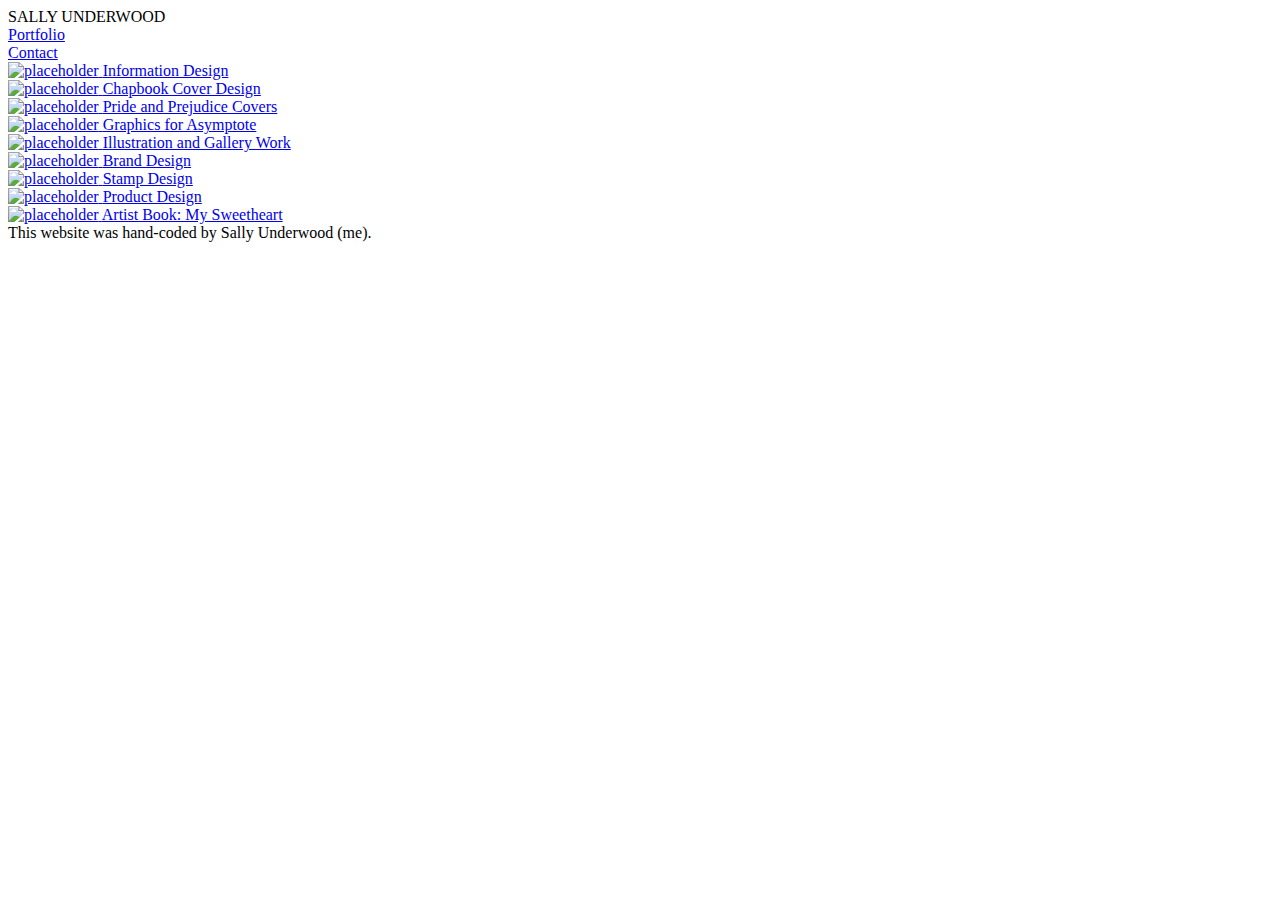
==== index.html @ 75299784 "Importing Index.html" ====
<!doctype html>
<html>
<head>
<meta charset="UTF-8">

<title>Portfolio</title>
<link href="newNav.css" rel="stylesheet" type="text/css">
<link href="newHome.css" rel="stylesheet" type="text/css">
<link rel="shortcut icon" type="image/x-icon" href="favicon.png" />
<link href="https://fonts.googleapis.com/css?family=Work+Sans:200" rel="stylesheet'" type="text/css">

<meta name="google-site-verification" content="ToMrKjdfHGc5eGBs0B--VI5Lm_kHlKUtqxMDz7kt4fs" />
</head>

<body>
	<!--<body background="bg.png">-->	
<!--	<body style="background-color: #E4E2DB;">-->
	<div class="wrapper">
            <header>
					<div class="title">SALLY UNDERWOOD</div>
                    <div class="menuWrapper">
                        <div class="portfolio"><a href="index.html">Portfolio</a></div>
                        <!--<div class="about"><a href="newAbout.html">About</a></div>-->
                        <div class="contact"><a href="newContact.html">Contact</a></div>
                    </div><!--end.menuWrapper-->
            </header>
            
			<div class="imageWrapper">
				<div class="image1">
					<a href="newPort1.html">
						<img src="topleft.jpg" alt="placeholder">
						<span class="text-content"><span>Information Design</span></span>
					</a>
				</div>
				<div class="image1">
					<a href="newPort2.html">
						<img src="topmid.jpg" alt="placeholder">
						<span class="text-content"><span>Chapbook Cover Design</span></span>
					</a>
				</div>
				<div class="image1">
					<a href="newPort3.html">
						<img src="topright.jpg" alt="placeholder">
						<span class="text-content"><span>Pride and Prejudice Covers</span></span>
					</a>
				</div>
				<div class="image1">
					<a href="newPort4.html">
						<img src="midleft.jpg" alt="placeholder">
						<span class="text-content"><span>Graphics for Asymptote</span></span>
					</a>
				</div>
				<div class="image1">
					<a href="newPort8.html">
						<img src="botmid.jpg" alt="placeholder">
						<span class="text-content"><span>Illustration and Gallery Work</span></span>
					</a>
				</div>
				
				<div class="image1">
					<a href="newPort6.html">
						<img src="midright.jpg" alt="placeholder">
						<span class="text-content"><span>Brand Design</span></span>
					</a>
				</div>
				<div class="image1">
					<a href="newPort7.html">
						<img src="botleft.jpg" alt="placeholder">
						<span class="text-content"><span>Stamp Design</span></span>
					</a>
				</div>
				<div class="image1">
					<a href="newPort5.html">
						<img src="midmid.jpg" alt="placeholder">
						<span class="text-content"><span>Product Design</span></span>
					</a>
				</div>
				<div class="image1">
					<a href="newPort9.html">
						<img src="botright.jpg" alt="placeholder">
						<span class="text-content"><span>Artist Book: My Sweetheart</span></span>
					</a>
				</div>
				<div class="footer">This website was hand-coded by Sally Underwood (me).</div>
			</div><!--end.imageWrapper-->
		
	</div><!--end.wrapper><br>-->
	
</body>
<!--<footer>This website was hand coded by Sally Underwood (me).</footer>-->
</html>
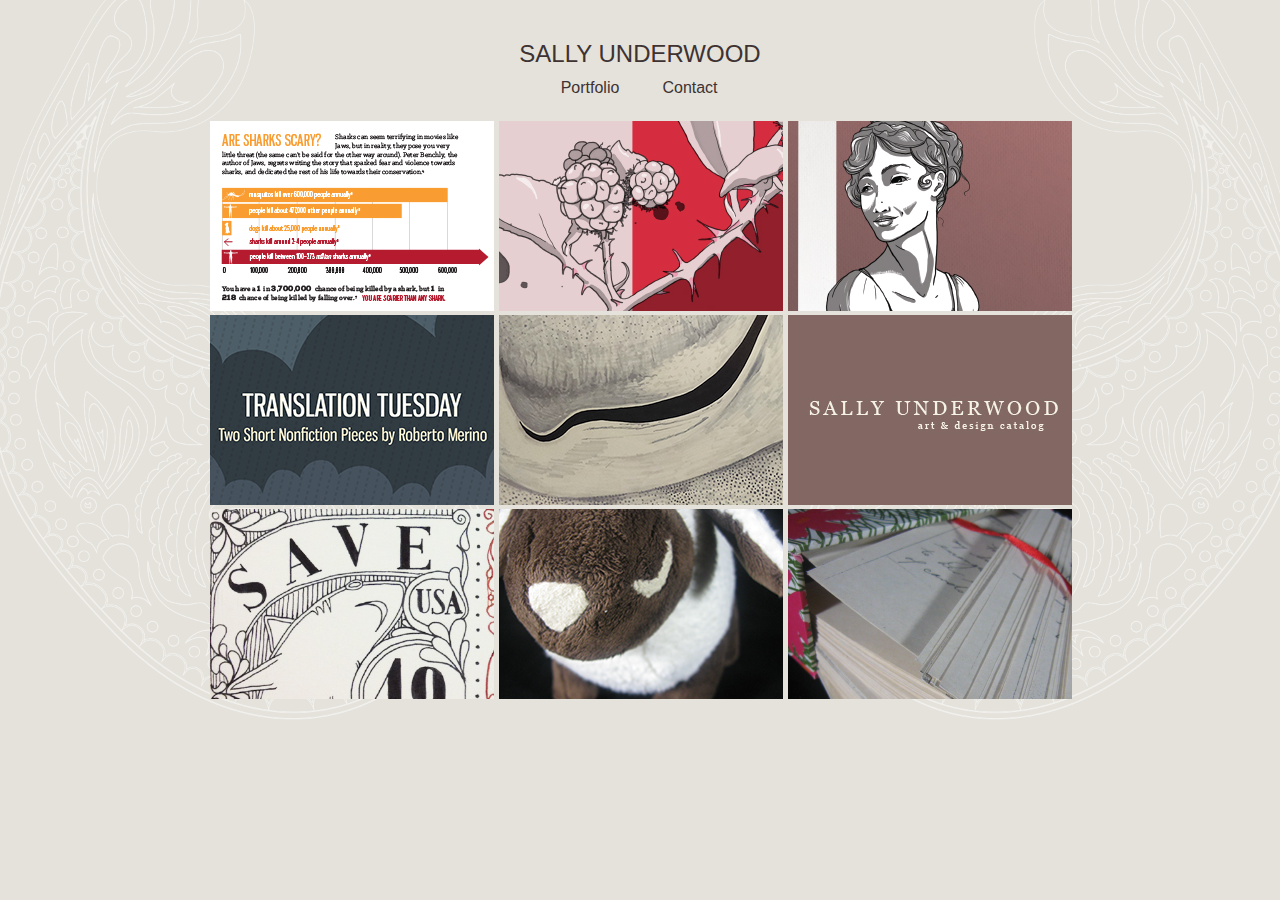
==== commit 09ee3e8f: "Removed dorky lingo" ====
--- a/index.html
+++ b/index.html
@@ -81,7 +81,6 @@
 						<span class="text-content"><span>Artist Book: My Sweetheart</span></span>
 					</a>
 				</div>
-				<div class="footer">This website was hand-coded by Sally Underwood (me).</div>
 			</div><!--end.imageWrapper-->
 		
 	</div><!--end.wrapper><br>-->
--- a/newNav.css
+++ b/newNav.css
@@ -0,0 +1,83 @@
+@charset "utf-8";
+/* CSS Document */
+
+*{margin:0px; padding:0px;}
+
+img{max-width:100%;}
+body{font-size:100%;}
+
+body {
+    background-image: url("bg.png");
+    background-color: #E4E2DB;
+	background-repeat: no-repeat;
+    background-size: 100%;
+}
+
+html {
+    height: 100%
+}
+
+.wrapper {max-width: 100%;
+	position:relative; 
+	width:55em;
+	height:auto;
+	margin:auto;
+	margin-top: 2.5em;
+}
+
+.header {float:left;
+	width:100%;
+}
+
+.title{
+	color:#3E3232;
+	font-family: 'Work Sans', sans-serif, '500';
+	text-align:center;
+	font-size: 1.5em;
+	font-weight:500;
+}
+
+.menuWrapper {
+	text-align:center;
+	margin-top: .7em;
+	position: relative;
+}
+
+.menuWrapper a:link, a:visited {
+	text-decoration: none;
+	color:#3E3232;
+	font-size:1em;
+	font-family: 'Work Sans', sans-serif, '200';
+	-webkit-transition: color .1s ease-out;
+	-moz-transition: color .1s ease-out;
+	-o-transition: color .1s ease-out;
+	-ms-transition: color .1s ease-out;
+}
+
+.menuWrapper a:hover, a:active {
+	text-decoration: none;
+	color:#A1A1A1;
+	-webkit-transition: color 300ms ease-in;
+	-moz-transition: color  300ms ease-in;
+	-o-transition: color  300ms ease-in;
+	-ms-transition: color  300ms ease-in;
+	
+}
+
+.portfolio {
+	display: inline-block;
+	width: 6em;
+	text-align:center;
+	
+	
+	
+}
+.contact {
+	display: inline-block;
+	width: 6em;
+	
+	text-align:center;
+	
+	
+	
+}--- a/newHome.css
+++ b/newHome.css
@@ -0,0 +1,87 @@
+@charset "utf-8";
+/* CSS Document */
+
+*{margin:0px; padding:0px;}
+
+img{max-width:100%;}
+body{font-size:100%;}
+
+.imageWrapper {
+	display: block;
+	margin-top: 1.5em;	
+	float: left;
+	list-style-type: none;
+  	padding: 0;
+  	text-align: center;
+}
+ 
+.image1 {
+	margin-left: 1px;
+	display: inline-block;
+  	position: relative;
+}
+
+span.text-content {
+	background: #883F54;
+  	color:#E4E2DB;
+	font-size:1.1em;
+	font-family: 'Work Sans', sans-serif;
+  	cursor: pointer;
+  	display: table;
+  	left: 0;
+  	position: absolute;
+  	top: 0;
+	height:191px;
+	width:284px;
+	opacity: 0;
+	-webkit-box-shadow:inset 0px 0px 0px 1px #883F54;
+    -moz-box-shadow:inset 0px 0px 0px 1px #883F54;
+	-o-box-shadow:inset 0px 0px 0px 1px #883F54;
+    box-shadow:inset 0px 0px 0px 1px #883F54;
+	-webkit-transition: opacity 600ms ;
+  	-moz-transition: opacity 600ms;
+  	-o-transition: opacity 600ms;
+  	transition: opacity 600ms;
+	
+}
+
+.imageWrapper .image1 span.text-content:hover {
+	opacity: 1;	
+	-webkit-transition: opacity 300ms ;
+  	-moz-transition: opacity 300ms;
+  	-o-transition: opacity 300ms;
+  	transition: opacity 300ms;
+	
+}
+
+span.text-content span {
+  display: table-cell;
+  text-align: center;
+  vertical-align: middle;
+
+}
+
+.footer {
+	padding-top:2em;
+	font-size:0.69em;
+	font-family: 'Work Sans', sans-serif;
+	
+	color:#3E3232;
+	text-align: center;
+	width: 100%;
+	
+}
+
+/*.a:link {
+	width:31%;
+	margin-left:2%;
+	margin-bottom:2%;
+	float:left;
+	position:relative;
+	background-color:#DC4276;
+	height:10em;
+	border-radius: .2em;
+	display: block;
+}
+	*/
+
